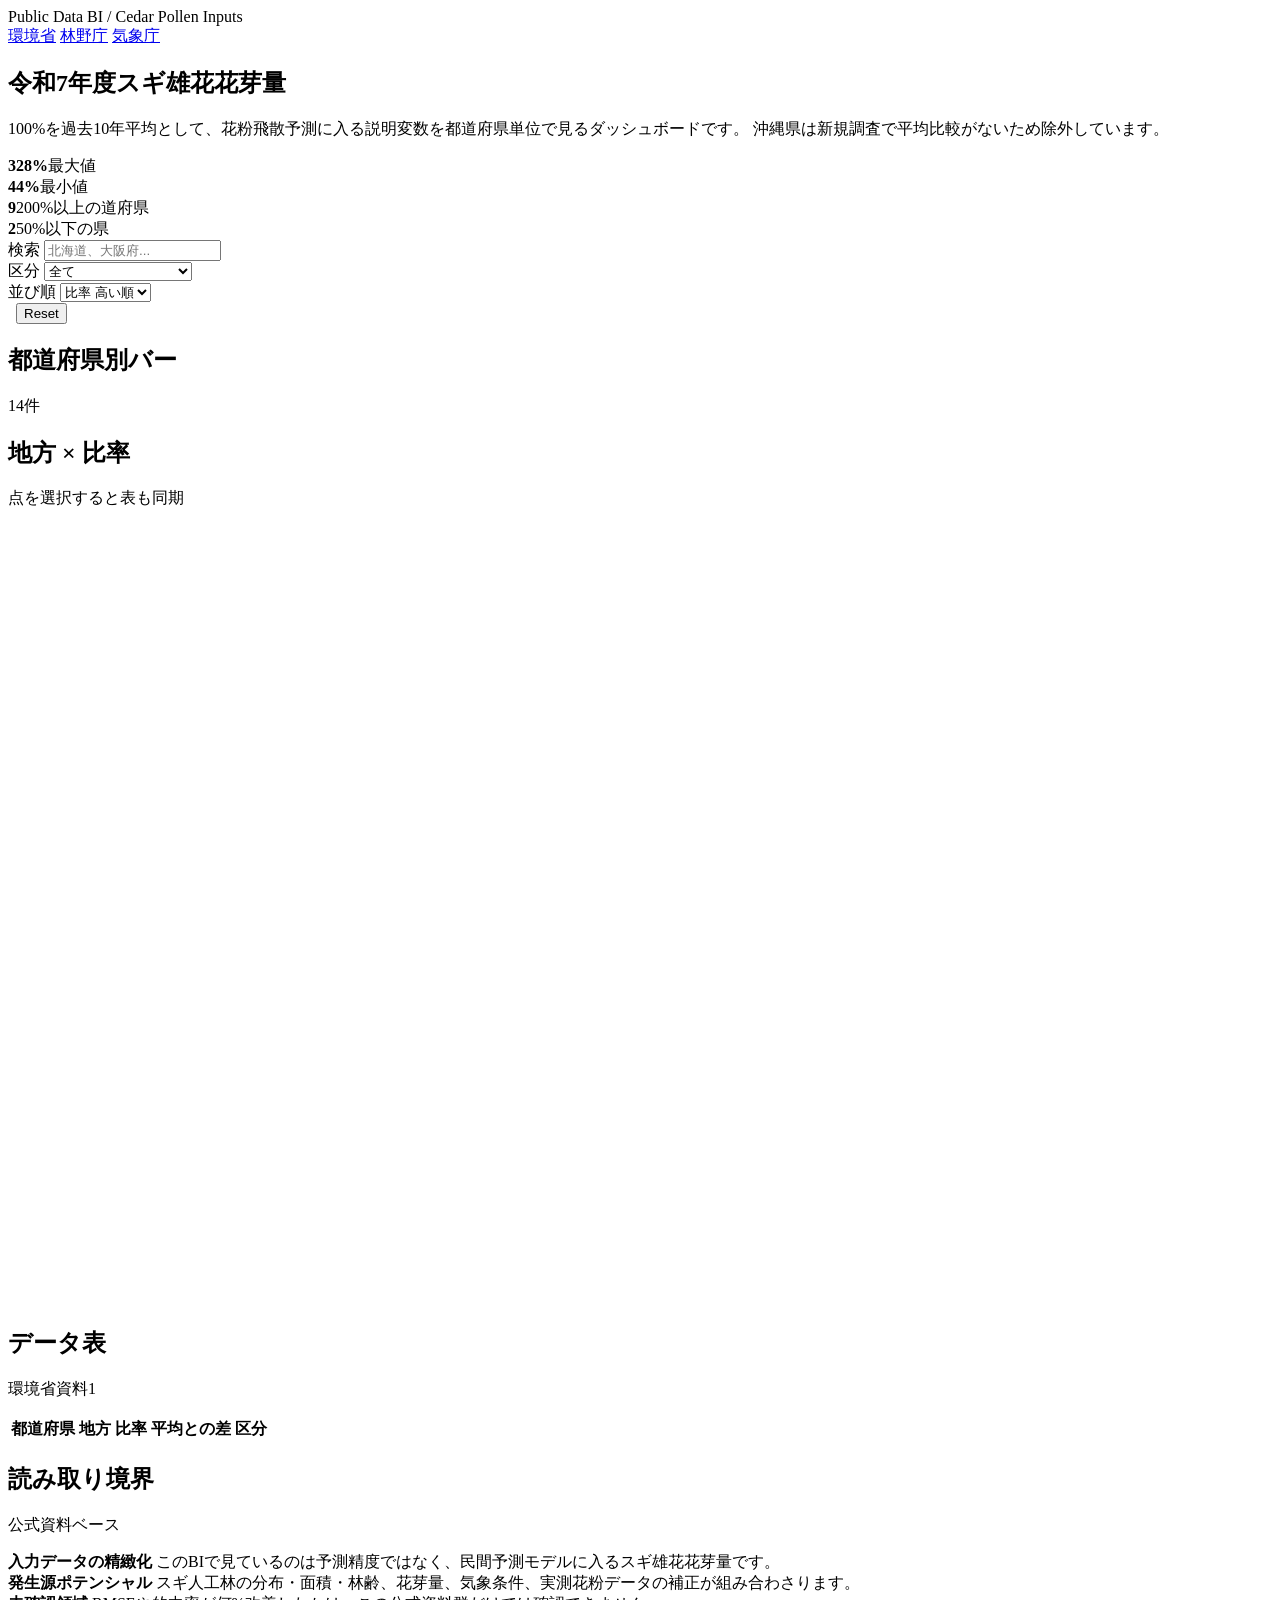
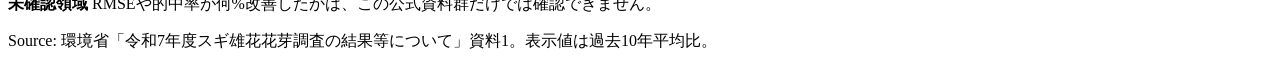
==== index.html @ e86ca0a4 "Deploy cedar pollen BI dashboard" ====
<!DOCTYPE html><html lang="ja"> <head><meta charset="utf-8"><meta name="viewport" content="width=device-width, initial-scale=1"><meta name="description" content="環境省の令和7年度スギ雄花花芽調査を使った、過去10年平均比のインタラクティブBI。"><title>スギ雄花花芽量 BI</title><link rel="stylesheet" href="/cedar-pollen-bi/_astro/bi.BnMPXbu-.css"><script type="module" src="/cedar-pollen-bi/_astro/page.B1D-nYk3.js"></script></head> <body> <main class="shell"> <nav class="topbar" aria-label="外部資料"> <div class="brand"> <span class="brand-mark" aria-hidden="true"></span> <span>Public Data BI / Cedar Pollen Inputs</span> </div> <div class="source-links"> <a href="https://www.env.go.jp/press/press_02181.html">環境省</a> <a href="https://www.rinya.maff.go.jp/j/sin_riyou/kafun/qanda.html">林野庁</a> <a href="https://www.jma.go.jp/jma/kishou/know/kurashi/kafun.html">気象庁</a> </div> </nav> <section class="hero"> <div> <h1>令和7年度スギ雄花花芽量</h1> <p class="lead">
100%を過去10年平均として、花粉飛散予測に入る説明変数を都道府県単位で見るダッシュボードです。
            沖縄県は新規調査で平均比較がないため除外しています。
</p> </div> <div class="metric-grid" aria-label="主要指標"> <div class="metric"><strong id="metricMax">328%</strong><span>最大値</span></div> <div class="metric"><strong id="metricMin">44%</strong><span>最小値</span></div> <div class="metric"><strong id="metricHigh">9</strong><span>200%以上の道府県</span></div> <div class="metric"><strong id="metricLow">2</strong><span>50%以下の県</span></div> </div> </section> <section class="controls" aria-label="表示条件"> <div class="control"> <label for="search">検索</label> <input id="search" type="search" placeholder="北海道、大阪府..."> </div> <div class="control"> <label for="band">区分</label> <select id="band"> <option value="all">全て</option> <option value="high">200%以上</option> <option value="mid">50%超から200%未満</option> <option value="low">50%以下</option> </select> </div> <div class="control"> <label for="sort">並び順</label> <select id="sort"> <option value="desc">比率 高い順</option> <option value="asc">比率 低い順</option> <option value="region">地方順</option> </select> </div> <div class="control"> <label>&nbsp;</label> <button id="reset" type="button">Reset</button> </div> </section> <section class="dash"> <div class="panel"> <div class="panel-head"> <h2>都道府県別バー</h2> <p id="countLabel">14件</p> </div> <div id="barChart" class="chart" style="--max: 350"></div> </div> <div class="panel"> <div class="panel-head"> <h2>地方 × 比率</h2> <p>点を選択すると表も同期</p> </div> <div class="map-wrap"> <svg id="scatter" class="scatter" viewBox="0 0 520 320" role="img" aria-label="地方順の散布図"></svg> </div> </div> <div class="panel"> <div class="panel-head"> <h2>データ表</h2> <p>環境省資料1</p> </div> <div class="table-wrap"> <table> <thead> <tr> <th>都道府県</th> <th>地方</th> <th>比率</th> <th>平均との差</th> <th>区分</th> </tr> </thead> <tbody id="rows"></tbody> </table> </div> </div> <div class="panel"> <div class="panel-head"> <h2>読み取り境界</h2> <p>公式資料ベース</p> </div> <div class="insight-list"> <div class="insight"> <b>入力データの精緻化</b> <span>このBIで見ているのは予測精度ではなく、民間予測モデルに入るスギ雄花花芽量です。</span> </div> <div class="insight"> <b>発生源ポテンシャル</b> <span>スギ人工林の分布・面積・林齢、花芽量、気象条件、実測花粉データの補正が組み合わさります。</span> </div> <div class="insight"> <b>未確認領域</b> <span>RMSEや的中率が何%改善したかは、この公式資料群だけでは確認できません。</span> </div> </div> </div> </section> <p class="footer-note">
Source: 環境省「令和7年度スギ雄花花芽調査の結果等について」資料1。表示値は過去10年平均比。
</p> </main> <div id="tooltip" class="tooltip" role="status" aria-live="polite"></div> <script type="module" src="/cedar-pollen-bi/_astro/bi.astro_astro_type_script_index_0_lang.C79bGoRf.js"></script> </body> </html>
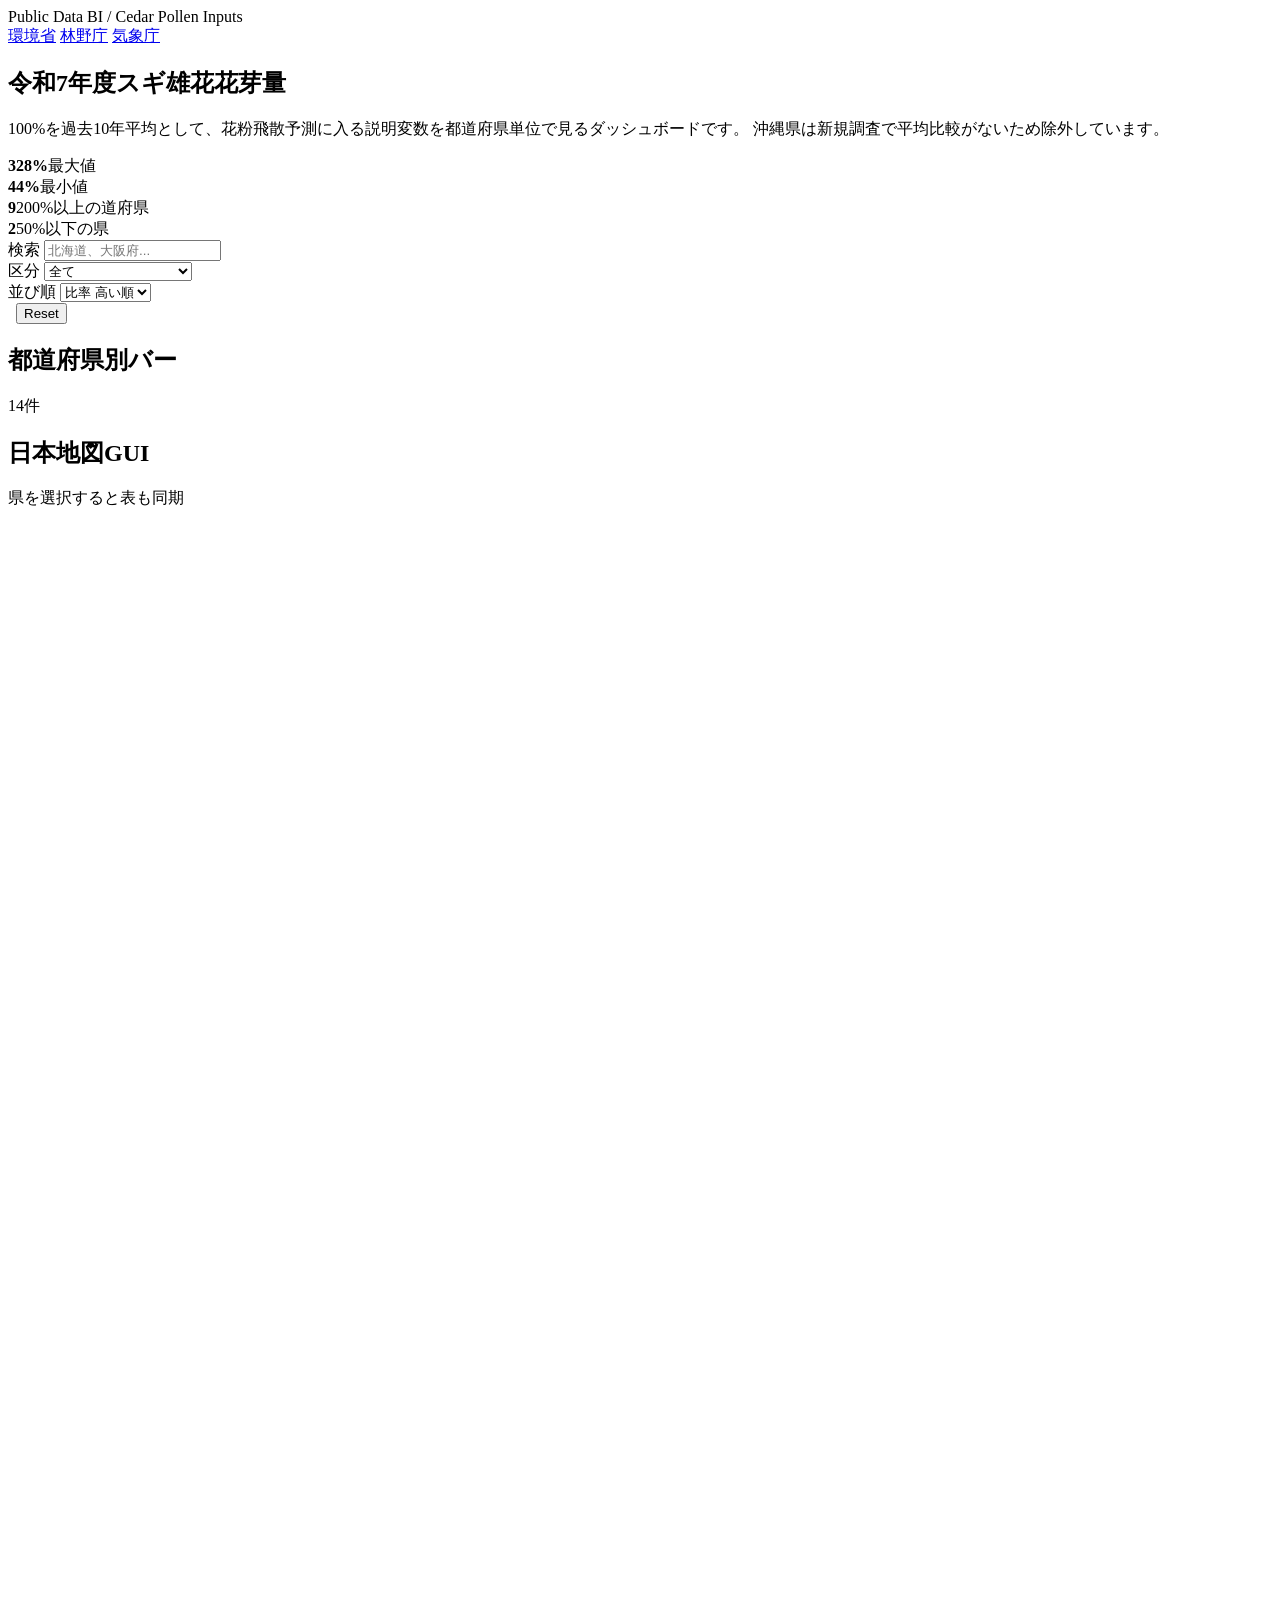
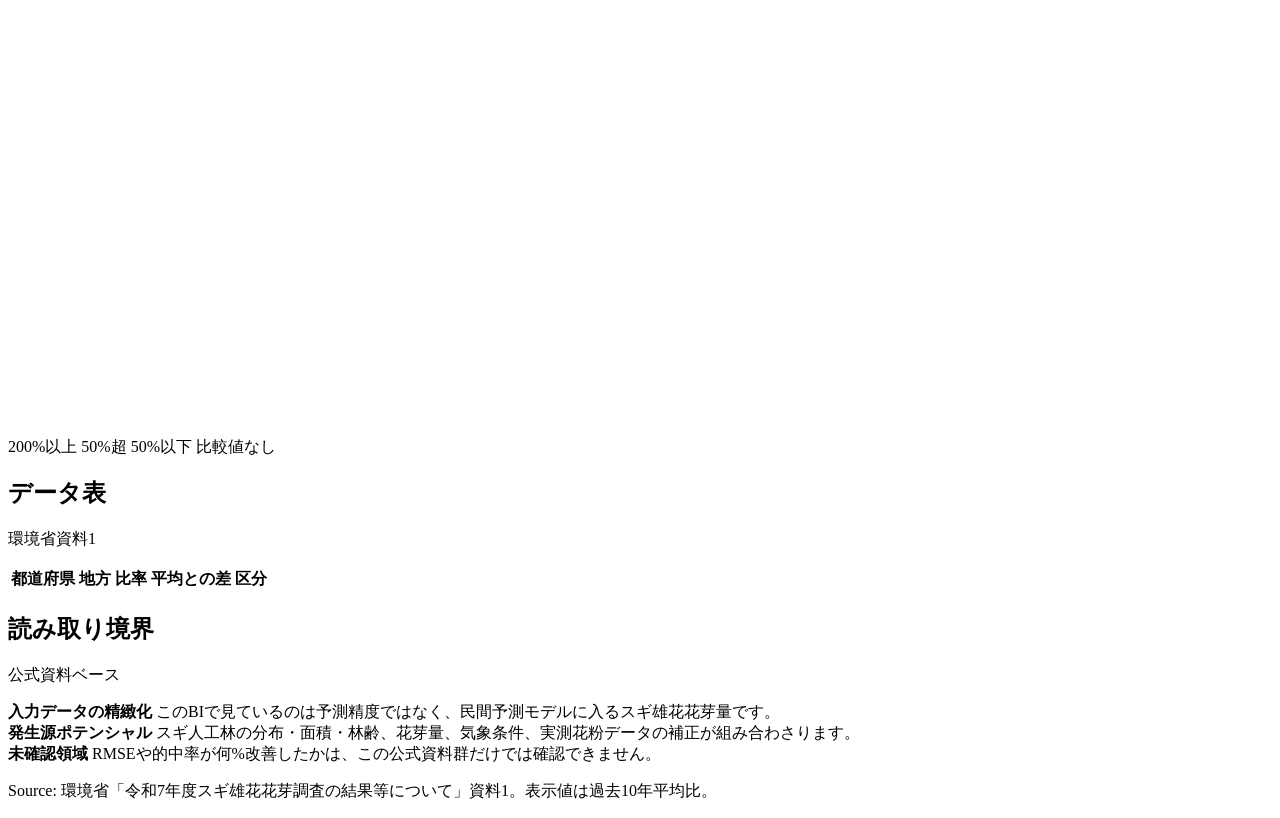
==== commit 69c1fc35: "Add interactive Japan map GUI" ====
--- a/index.html
+++ b/index.html
@@ -1,6 +1,6 @@
-<!DOCTYPE html><html lang="ja"> <head><meta charset="utf-8"><meta name="viewport" content="width=device-width, initial-scale=1"><meta name="description" content="環境省の令和7年度スギ雄花花芽調査を使った、過去10年平均比のインタラクティブBI。"><title>スギ雄花花芽量 BI</title><link rel="stylesheet" href="/cedar-pollen-bi/_astro/bi.BnMPXbu-.css"><script type="module" src="/cedar-pollen-bi/_astro/page.B1D-nYk3.js"></script></head> <body> <main class="shell"> <nav class="topbar" aria-label="外部資料"> <div class="brand"> <span class="brand-mark" aria-hidden="true"></span> <span>Public Data BI / Cedar Pollen Inputs</span> </div> <div class="source-links"> <a href="https://www.env.go.jp/press/press_02181.html">環境省</a> <a href="https://www.rinya.maff.go.jp/j/sin_riyou/kafun/qanda.html">林野庁</a> <a href="https://www.jma.go.jp/jma/kishou/know/kurashi/kafun.html">気象庁</a> </div> </nav> <section class="hero"> <div> <h1>令和7年度スギ雄花花芽量</h1> <p class="lead">
+<!DOCTYPE html><html lang="ja"> <head><meta charset="utf-8"><meta name="viewport" content="width=device-width, initial-scale=1"><meta name="description" content="環境省の令和7年度スギ雄花花芽調査を使った、過去10年平均比のインタラクティブBI。"><title>スギ雄花花芽量 BI</title><link rel="stylesheet" href="/cedar-pollen-bi/_astro/bi.BOpLb-ZR.css"><script type="module" src="/cedar-pollen-bi/_astro/page.B1D-nYk3.js"></script></head> <body> <main class="shell"> <nav class="topbar" aria-label="外部資料"> <div class="brand"> <span class="brand-mark" aria-hidden="true"></span> <span>Public Data BI / Cedar Pollen Inputs</span> </div> <div class="source-links"> <a href="https://www.env.go.jp/press/press_02181.html">環境省</a> <a href="https://www.rinya.maff.go.jp/j/sin_riyou/kafun/qanda.html">林野庁</a> <a href="https://www.jma.go.jp/jma/kishou/know/kurashi/kafun.html">気象庁</a> </div> </nav> <section class="hero"> <div> <h1>令和7年度スギ雄花花芽量</h1> <p class="lead">
 100%を過去10年平均として、花粉飛散予測に入る説明変数を都道府県単位で見るダッシュボードです。
             沖縄県は新規調査で平均比較がないため除外しています。
-</p> </div> <div class="metric-grid" aria-label="主要指標"> <div class="metric"><strong id="metricMax">328%</strong><span>最大値</span></div> <div class="metric"><strong id="metricMin">44%</strong><span>最小値</span></div> <div class="metric"><strong id="metricHigh">9</strong><span>200%以上の道府県</span></div> <div class="metric"><strong id="metricLow">2</strong><span>50%以下の県</span></div> </div> </section> <section class="controls" aria-label="表示条件"> <div class="control"> <label for="search">検索</label> <input id="search" type="search" placeholder="北海道、大阪府..."> </div> <div class="control"> <label for="band">区分</label> <select id="band"> <option value="all">全て</option> <option value="high">200%以上</option> <option value="mid">50%超から200%未満</option> <option value="low">50%以下</option> </select> </div> <div class="control"> <label for="sort">並び順</label> <select id="sort"> <option value="desc">比率 高い順</option> <option value="asc">比率 低い順</option> <option value="region">地方順</option> </select> </div> <div class="control"> <label>&nbsp;</label> <button id="reset" type="button">Reset</button> </div> </section> <section class="dash"> <div class="panel"> <div class="panel-head"> <h2>都道府県別バー</h2> <p id="countLabel">14件</p> </div> <div id="barChart" class="chart" style="--max: 350"></div> </div> <div class="panel"> <div class="panel-head"> <h2>地方 × 比率</h2> <p>点を選択すると表も同期</p> </div> <div class="map-wrap"> <svg id="scatter" class="scatter" viewBox="0 0 520 320" role="img" aria-label="地方順の散布図"></svg> </div> </div> <div class="panel"> <div class="panel-head"> <h2>データ表</h2> <p>環境省資料1</p> </div> <div class="table-wrap"> <table> <thead> <tr> <th>都道府県</th> <th>地方</th> <th>比率</th> <th>平均との差</th> <th>区分</th> </tr> </thead> <tbody id="rows"></tbody> </table> </div> </div> <div class="panel"> <div class="panel-head"> <h2>読み取り境界</h2> <p>公式資料ベース</p> </div> <div class="insight-list"> <div class="insight"> <b>入力データの精緻化</b> <span>このBIで見ているのは予測精度ではなく、民間予測モデルに入るスギ雄花花芽量です。</span> </div> <div class="insight"> <b>発生源ポテンシャル</b> <span>スギ人工林の分布・面積・林齢、花芽量、気象条件、実測花粉データの補正が組み合わさります。</span> </div> <div class="insight"> <b>未確認領域</b> <span>RMSEや的中率が何%改善したかは、この公式資料群だけでは確認できません。</span> </div> </div> </div> </section> <p class="footer-note">
+</p> </div> <div class="metric-grid" aria-label="主要指標"> <div class="metric"><strong id="metricMax">328%</strong><span>最大値</span></div> <div class="metric"><strong id="metricMin">44%</strong><span>最小値</span></div> <div class="metric"><strong id="metricHigh">9</strong><span>200%以上の道府県</span></div> <div class="metric"><strong id="metricLow">2</strong><span>50%以下の県</span></div> </div> </section> <section class="controls" aria-label="表示条件"> <div class="control"> <label for="search">検索</label> <input id="search" type="search" placeholder="北海道、大阪府..."> </div> <div class="control"> <label for="band">区分</label> <select id="band"> <option value="all">全て</option> <option value="high">200%以上</option> <option value="mid">50%超から200%未満</option> <option value="low">50%以下</option> </select> </div> <div class="control"> <label for="sort">並び順</label> <select id="sort"> <option value="desc">比率 高い順</option> <option value="asc">比率 低い順</option> <option value="region">地方順</option> </select> </div> <div class="control"> <label>&nbsp;</label> <button id="reset" type="button">Reset</button> </div> </section> <section class="dash"> <div class="panel"> <div class="panel-head"> <h2>都道府県別バー</h2> <p id="countLabel">14件</p> </div> <div id="barChart" class="chart" style="--max: 350"></div> </div> <div class="panel"> <div class="panel-head"> <h2>日本地図GUI</h2> <p>県を選択すると表も同期</p> </div> <div class="map-wrap"> <svg id="japanMap" class="japan-map" viewBox="0 0 520 620" role="img" aria-label="日本地図タイルGUI"></svg> </div> <div class="map-legend" aria-label="地図凡例"> <span class="legend-item"><span class="legend-swatch high"></span>200%以上</span> <span class="legend-item"><span class="legend-swatch mid"></span>50%超</span> <span class="legend-item"><span class="legend-swatch low"></span>50%以下</span> <span class="legend-item"><span class="legend-swatch"></span>比較値なし</span> </div> </div> <div class="panel"> <div class="panel-head"> <h2>データ表</h2> <p>環境省資料1</p> </div> <div class="table-wrap"> <table> <thead> <tr> <th>都道府県</th> <th>地方</th> <th>比率</th> <th>平均との差</th> <th>区分</th> </tr> </thead> <tbody id="rows"></tbody> </table> </div> </div> <div class="panel"> <div class="panel-head"> <h2>読み取り境界</h2> <p>公式資料ベース</p> </div> <div class="insight-list"> <div class="insight"> <b>入力データの精緻化</b> <span>このBIで見ているのは予測精度ではなく、民間予測モデルに入るスギ雄花花芽量です。</span> </div> <div class="insight"> <b>発生源ポテンシャル</b> <span>スギ人工林の分布・面積・林齢、花芽量、気象条件、実測花粉データの補正が組み合わさります。</span> </div> <div class="insight"> <b>未確認領域</b> <span>RMSEや的中率が何%改善したかは、この公式資料群だけでは確認できません。</span> </div> </div> </div> </section> <p class="footer-note">
 Source: 環境省「令和7年度スギ雄花花芽調査の結果等について」資料1。表示値は過去10年平均比。
-</p> </main> <div id="tooltip" class="tooltip" role="status" aria-live="polite"></div> <script type="module" src="/cedar-pollen-bi/_astro/bi.astro_astro_type_script_index_0_lang.C79bGoRf.js"></script> </body> </html>+</p> </main> <div id="tooltip" class="tooltip" role="status" aria-live="polite"></div> <script type="module" src="/cedar-pollen-bi/_astro/bi.astro_astro_type_script_index_0_lang.BBc-nVcZ.js"></script> </body> </html>
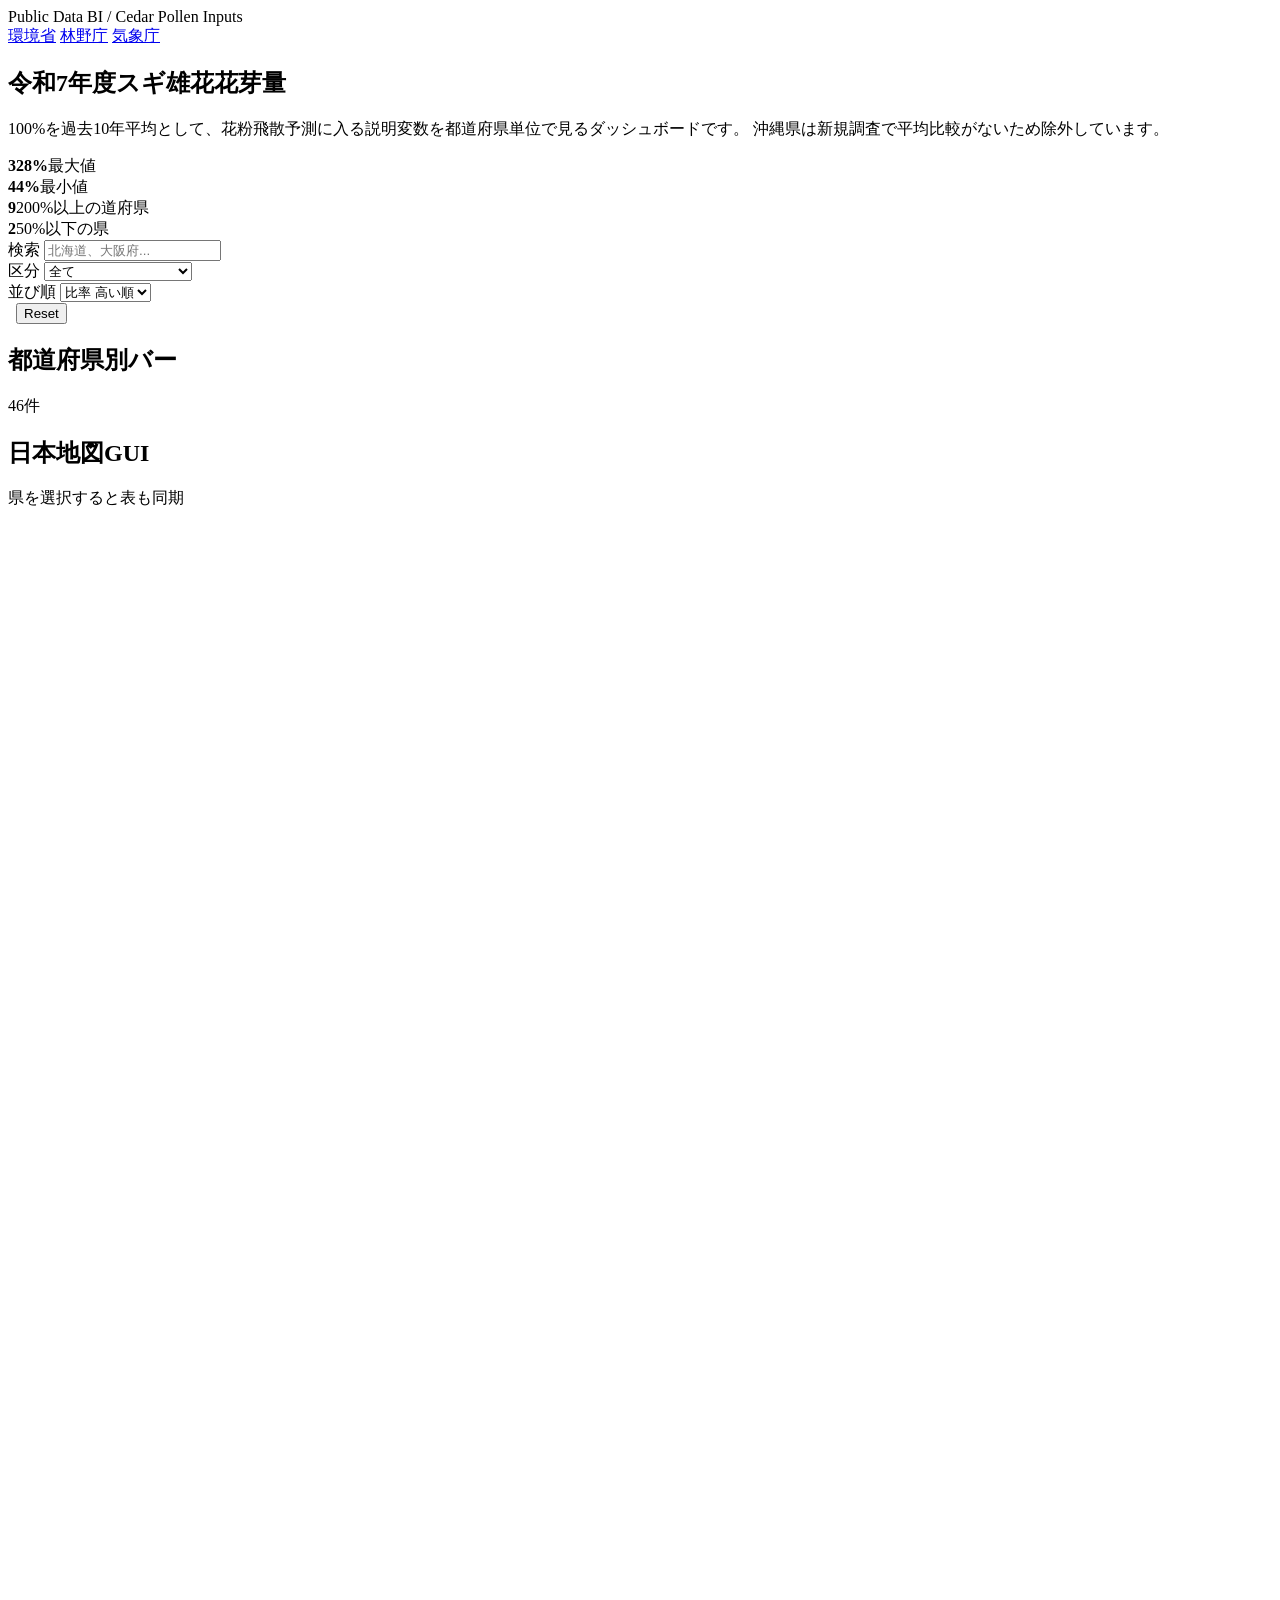
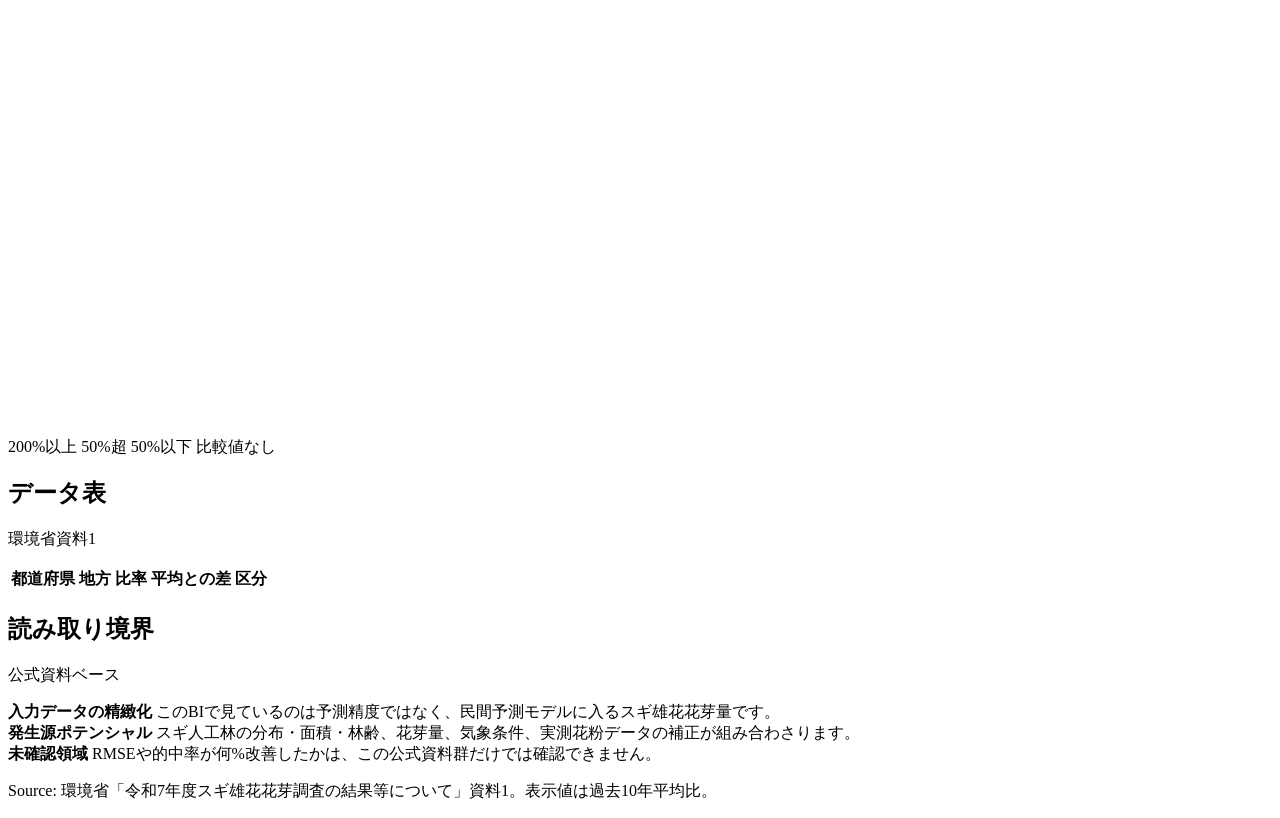
==== commit dbcfbb0f: "fix: load BI data from the canonical public dataset" ====
--- a/index.html
+++ b/index.html
@@ -1,6 +1,6 @@
 <!DOCTYPE html><html lang="ja"> <head><meta charset="utf-8"><meta name="viewport" content="width=device-width, initial-scale=1"><meta name="description" content="環境省の令和7年度スギ雄花花芽調査を使った、過去10年平均比のインタラクティブBI。"><title>スギ雄花花芽量 BI</title><link rel="stylesheet" href="/cedar-pollen-bi/_astro/bi.BOpLb-ZR.css"><script type="module" src="/cedar-pollen-bi/_astro/page.B1D-nYk3.js"></script></head> <body> <main class="shell"> <nav class="topbar" aria-label="外部資料"> <div class="brand"> <span class="brand-mark" aria-hidden="true"></span> <span>Public Data BI / Cedar Pollen Inputs</span> </div> <div class="source-links"> <a href="https://www.env.go.jp/press/press_02181.html">環境省</a> <a href="https://www.rinya.maff.go.jp/j/sin_riyou/kafun/qanda.html">林野庁</a> <a href="https://www.jma.go.jp/jma/kishou/know/kurashi/kafun.html">気象庁</a> </div> </nav> <section class="hero"> <div> <h1>令和7年度スギ雄花花芽量</h1> <p class="lead">
 100%を過去10年平均として、花粉飛散予測に入る説明変数を都道府県単位で見るダッシュボードです。
             沖縄県は新規調査で平均比較がないため除外しています。
-</p> </div> <div class="metric-grid" aria-label="主要指標"> <div class="metric"><strong id="metricMax">328%</strong><span>最大値</span></div> <div class="metric"><strong id="metricMin">44%</strong><span>最小値</span></div> <div class="metric"><strong id="metricHigh">9</strong><span>200%以上の道府県</span></div> <div class="metric"><strong id="metricLow">2</strong><span>50%以下の県</span></div> </div> </section> <section class="controls" aria-label="表示条件"> <div class="control"> <label for="search">検索</label> <input id="search" type="search" placeholder="北海道、大阪府..."> </div> <div class="control"> <label for="band">区分</label> <select id="band"> <option value="all">全て</option> <option value="high">200%以上</option> <option value="mid">50%超から200%未満</option> <option value="low">50%以下</option> </select> </div> <div class="control"> <label for="sort">並び順</label> <select id="sort"> <option value="desc">比率 高い順</option> <option value="asc">比率 低い順</option> <option value="region">地方順</option> </select> </div> <div class="control"> <label>&nbsp;</label> <button id="reset" type="button">Reset</button> </div> </section> <section class="dash"> <div class="panel"> <div class="panel-head"> <h2>都道府県別バー</h2> <p id="countLabel">14件</p> </div> <div id="barChart" class="chart" style="--max: 350"></div> </div> <div class="panel"> <div class="panel-head"> <h2>日本地図GUI</h2> <p>県を選択すると表も同期</p> </div> <div class="map-wrap"> <svg id="japanMap" class="japan-map" viewBox="0 0 520 620" role="img" aria-label="日本地図タイルGUI"></svg> </div> <div class="map-legend" aria-label="地図凡例"> <span class="legend-item"><span class="legend-swatch high"></span>200%以上</span> <span class="legend-item"><span class="legend-swatch mid"></span>50%超</span> <span class="legend-item"><span class="legend-swatch low"></span>50%以下</span> <span class="legend-item"><span class="legend-swatch"></span>比較値なし</span> </div> </div> <div class="panel"> <div class="panel-head"> <h2>データ表</h2> <p>環境省資料1</p> </div> <div class="table-wrap"> <table> <thead> <tr> <th>都道府県</th> <th>地方</th> <th>比率</th> <th>平均との差</th> <th>区分</th> </tr> </thead> <tbody id="rows"></tbody> </table> </div> </div> <div class="panel"> <div class="panel-head"> <h2>読み取り境界</h2> <p>公式資料ベース</p> </div> <div class="insight-list"> <div class="insight"> <b>入力データの精緻化</b> <span>このBIで見ているのは予測精度ではなく、民間予測モデルに入るスギ雄花花芽量です。</span> </div> <div class="insight"> <b>発生源ポテンシャル</b> <span>スギ人工林の分布・面積・林齢、花芽量、気象条件、実測花粉データの補正が組み合わさります。</span> </div> <div class="insight"> <b>未確認領域</b> <span>RMSEや的中率が何%改善したかは、この公式資料群だけでは確認できません。</span> </div> </div> </div> </section> <p class="footer-note">
+</p> </div> <div class="metric-grid" aria-label="主要指標"> <div class="metric"><strong id="metricMax">328%</strong><span>最大値</span></div> <div class="metric"><strong id="metricMin">44%</strong><span>最小値</span></div> <div class="metric"><strong id="metricHigh">9</strong><span>200%以上の道府県</span></div> <div class="metric"><strong id="metricLow">2</strong><span>50%以下の県</span></div> </div> </section> <section class="controls" aria-label="表示条件"> <div class="control"> <label for="search">検索</label> <input id="search" type="search" placeholder="北海道、大阪府..."> </div> <div class="control"> <label for="band">区分</label> <select id="band"> <option value="all">全て</option> <option value="high">200%以上</option> <option value="mid">50%超から200%未満</option> <option value="low">50%以下</option> </select> </div> <div class="control"> <label for="sort">並び順</label> <select id="sort"> <option value="desc">比率 高い順</option> <option value="asc">比率 低い順</option> <option value="region">地方順</option> </select> </div> <div class="control"> <label>&nbsp;</label> <button id="reset" type="button">Reset</button> </div> </section> <section class="dash"> <div class="panel"> <div class="panel-head"> <h2>都道府県別バー</h2> <p id="countLabel">46件</p> </div> <div id="barChart" class="chart" style="--max: 350"></div> </div> <div class="panel"> <div class="panel-head"> <h2>日本地図GUI</h2> <p>県を選択すると表も同期</p> </div> <div class="map-wrap"> <svg id="japanMap" class="japan-map" viewBox="0 0 520 620" role="img" aria-label="日本地図タイルGUI"></svg> </div> <div class="map-legend" aria-label="地図凡例"> <span class="legend-item"><span class="legend-swatch high"></span>200%以上</span> <span class="legend-item"><span class="legend-swatch mid"></span>50%超</span> <span class="legend-item"><span class="legend-swatch low"></span>50%以下</span> <span class="legend-item"><span class="legend-swatch"></span>比較値なし</span> </div> </div> <div class="panel"> <div class="panel-head"> <h2>データ表</h2> <p>環境省資料1</p> </div> <div class="table-wrap"> <table> <thead> <tr> <th>都道府県</th> <th>地方</th> <th>比率</th> <th>平均との差</th> <th>区分</th> </tr> </thead> <tbody id="rows"></tbody> </table> </div> </div> <div class="panel"> <div class="panel-head"> <h2>読み取り境界</h2> <p>公式資料ベース</p> </div> <div class="insight-list"> <div class="insight"> <b>入力データの精緻化</b> <span>このBIで見ているのは予測精度ではなく、民間予測モデルに入るスギ雄花花芽量です。</span> </div> <div class="insight"> <b>発生源ポテンシャル</b> <span>スギ人工林の分布・面積・林齢、花芽量、気象条件、実測花粉データの補正が組み合わさります。</span> </div> <div class="insight"> <b>未確認領域</b> <span>RMSEや的中率が何%改善したかは、この公式資料群だけでは確認できません。</span> </div> </div> </div> </section> <p class="footer-note">
 Source: 環境省「令和7年度スギ雄花花芽調査の結果等について」資料1。表示値は過去10年平均比。
-</p> </main> <div id="tooltip" class="tooltip" role="status" aria-live="polite"></div> <script type="module" src="/cedar-pollen-bi/_astro/bi.astro_astro_type_script_index_0_lang.BBc-nVcZ.js"></script> </body> </html>+</p> </main> <div id="tooltip" class="tooltip" role="status" aria-live="polite"></div> <script type="module" src="/cedar-pollen-bi/pollen-bi.js"></script> </body> </html>
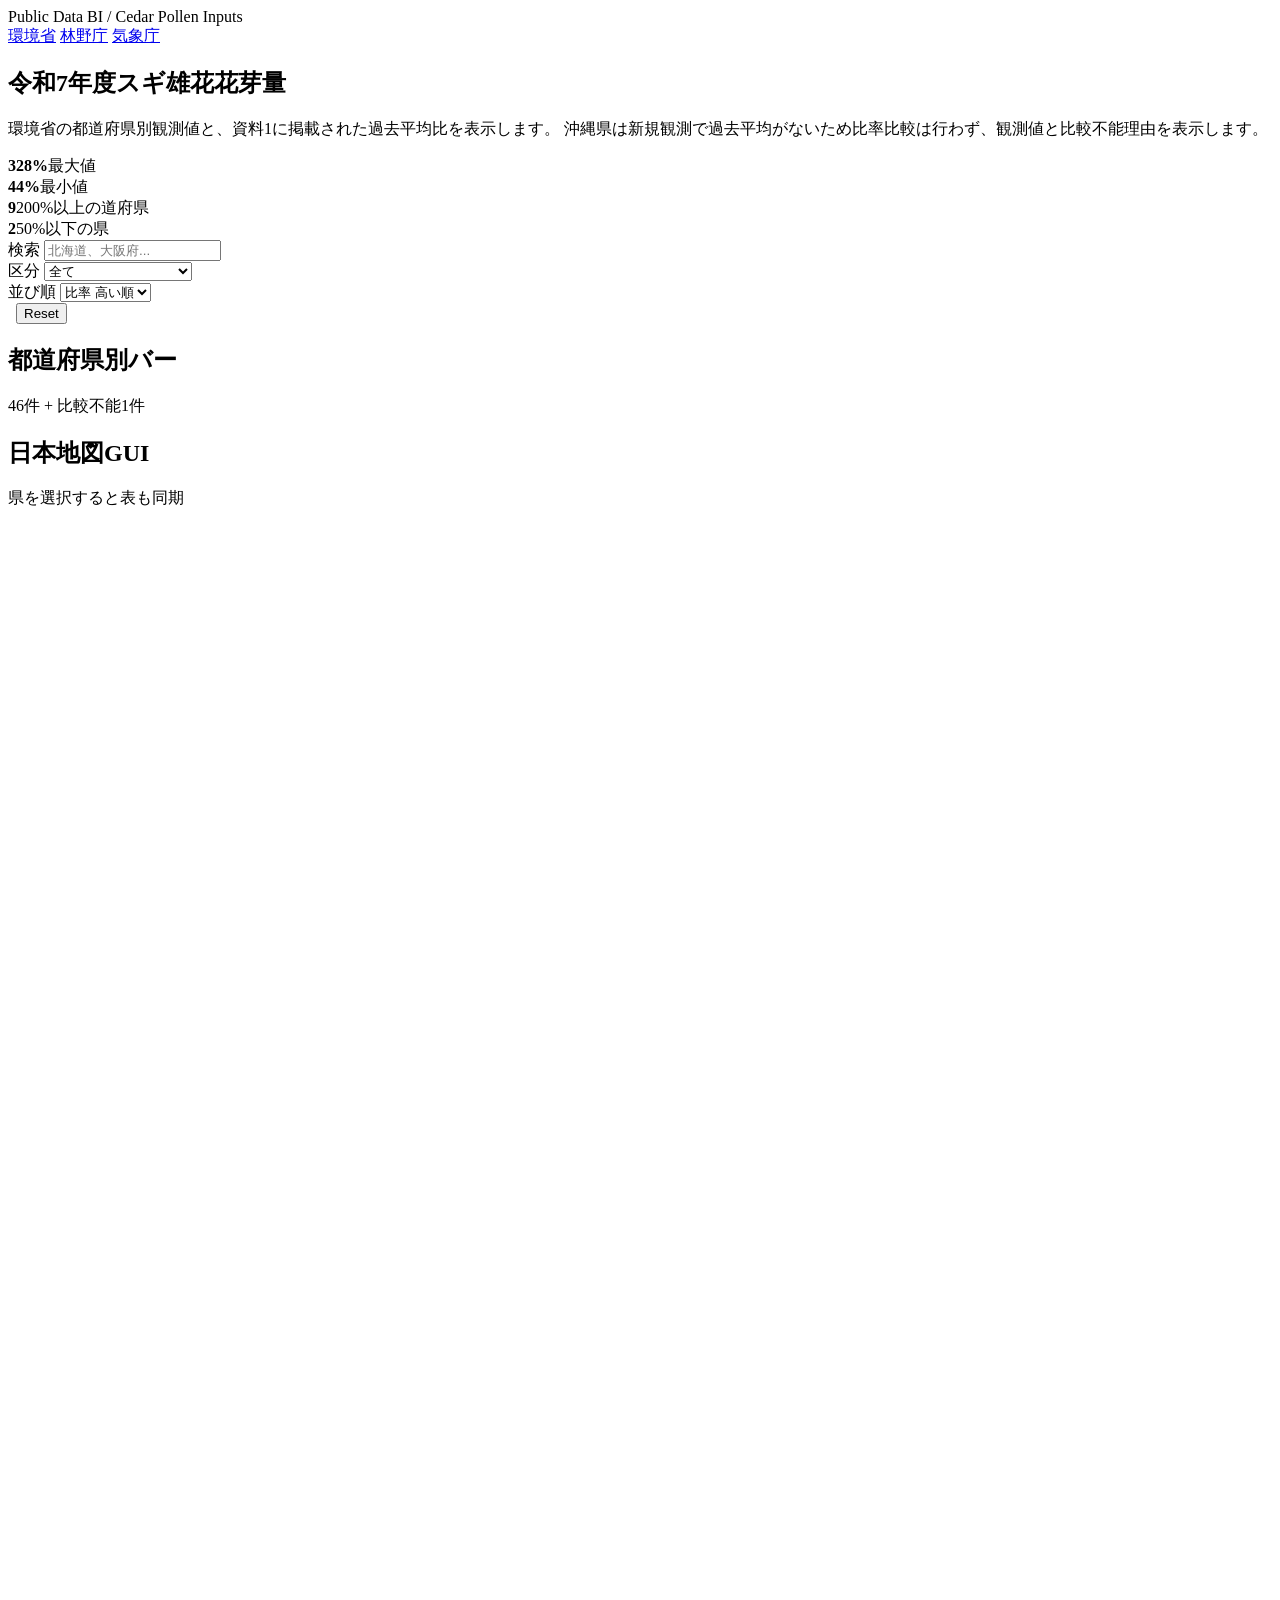
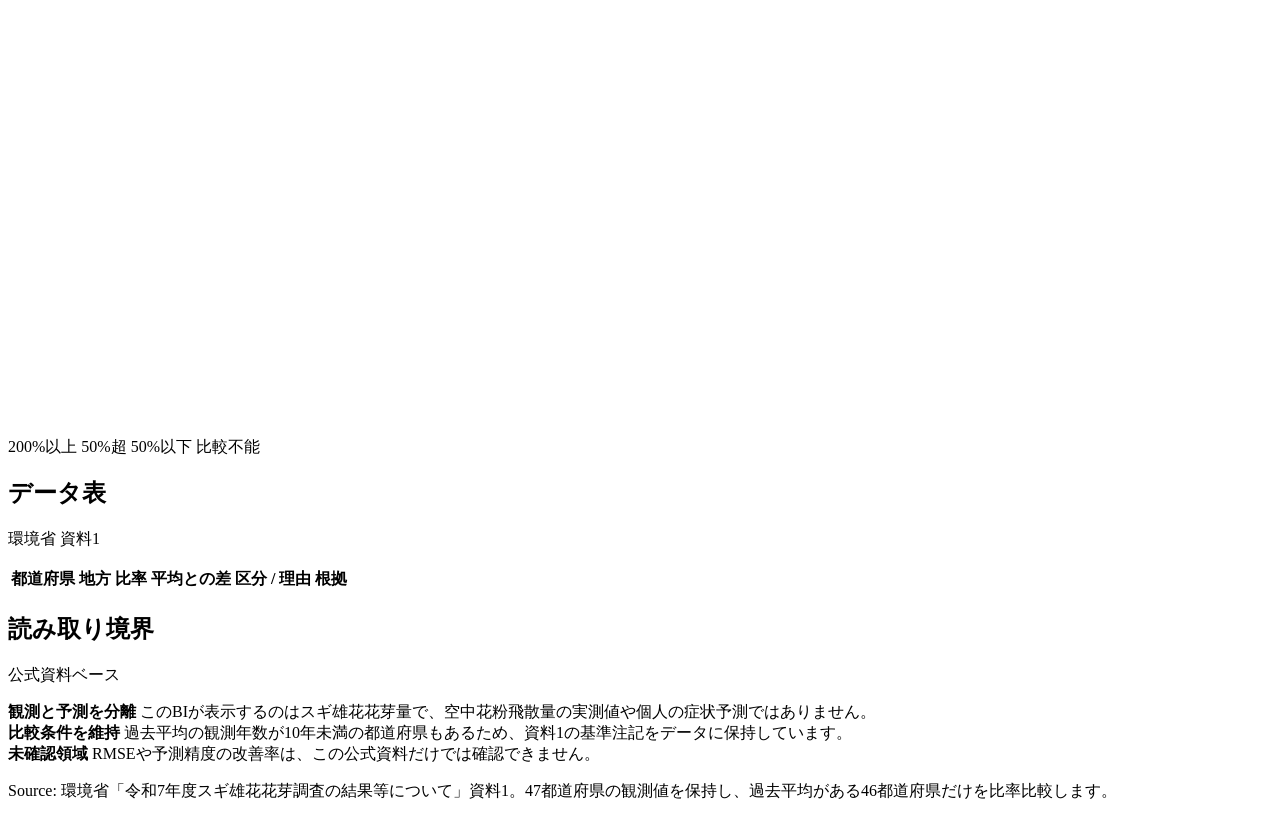
==== commit 5ad5b9aa: "fix: explain non-comparable prefecture in public BI" ====
--- a/index.html
+++ b/index.html
@@ -1,6 +1,6 @@
-<!DOCTYPE html><html lang="ja"> <head><meta charset="utf-8"><meta name="viewport" content="width=device-width, initial-scale=1"><meta name="description" content="環境省の令和7年度スギ雄花花芽調査を使った、過去10年平均比のインタラクティブBI。"><title>スギ雄花花芽量 BI</title><link rel="stylesheet" href="/cedar-pollen-bi/_astro/bi.BOpLb-ZR.css"><script type="module" src="/cedar-pollen-bi/_astro/page.B1D-nYk3.js"></script></head> <body> <main class="shell"> <nav class="topbar" aria-label="外部資料"> <div class="brand"> <span class="brand-mark" aria-hidden="true"></span> <span>Public Data BI / Cedar Pollen Inputs</span> </div> <div class="source-links"> <a href="https://www.env.go.jp/press/press_02181.html">環境省</a> <a href="https://www.rinya.maff.go.jp/j/sin_riyou/kafun/qanda.html">林野庁</a> <a href="https://www.jma.go.jp/jma/kishou/know/kurashi/kafun.html">気象庁</a> </div> </nav> <section class="hero"> <div> <h1>令和7年度スギ雄花花芽量</h1> <p class="lead">
-100%を過去10年平均として、花粉飛散予測に入る説明変数を都道府県単位で見るダッシュボードです。
-            沖縄県は新規調査で平均比較がないため除外しています。
-</p> </div> <div class="metric-grid" aria-label="主要指標"> <div class="metric"><strong id="metricMax">328%</strong><span>最大値</span></div> <div class="metric"><strong id="metricMin">44%</strong><span>最小値</span></div> <div class="metric"><strong id="metricHigh">9</strong><span>200%以上の道府県</span></div> <div class="metric"><strong id="metricLow">2</strong><span>50%以下の県</span></div> </div> </section> <section class="controls" aria-label="表示条件"> <div class="control"> <label for="search">検索</label> <input id="search" type="search" placeholder="北海道、大阪府..."> </div> <div class="control"> <label for="band">区分</label> <select id="band"> <option value="all">全て</option> <option value="high">200%以上</option> <option value="mid">50%超から200%未満</option> <option value="low">50%以下</option> </select> </div> <div class="control"> <label for="sort">並び順</label> <select id="sort"> <option value="desc">比率 高い順</option> <option value="asc">比率 低い順</option> <option value="region">地方順</option> </select> </div> <div class="control"> <label>&nbsp;</label> <button id="reset" type="button">Reset</button> </div> </section> <section class="dash"> <div class="panel"> <div class="panel-head"> <h2>都道府県別バー</h2> <p id="countLabel">46件</p> </div> <div id="barChart" class="chart" style="--max: 350"></div> </div> <div class="panel"> <div class="panel-head"> <h2>日本地図GUI</h2> <p>県を選択すると表も同期</p> </div> <div class="map-wrap"> <svg id="japanMap" class="japan-map" viewBox="0 0 520 620" role="img" aria-label="日本地図タイルGUI"></svg> </div> <div class="map-legend" aria-label="地図凡例"> <span class="legend-item"><span class="legend-swatch high"></span>200%以上</span> <span class="legend-item"><span class="legend-swatch mid"></span>50%超</span> <span class="legend-item"><span class="legend-swatch low"></span>50%以下</span> <span class="legend-item"><span class="legend-swatch"></span>比較値なし</span> </div> </div> <div class="panel"> <div class="panel-head"> <h2>データ表</h2> <p>環境省資料1</p> </div> <div class="table-wrap"> <table> <thead> <tr> <th>都道府県</th> <th>地方</th> <th>比率</th> <th>平均との差</th> <th>区分</th> </tr> </thead> <tbody id="rows"></tbody> </table> </div> </div> <div class="panel"> <div class="panel-head"> <h2>読み取り境界</h2> <p>公式資料ベース</p> </div> <div class="insight-list"> <div class="insight"> <b>入力データの精緻化</b> <span>このBIで見ているのは予測精度ではなく、民間予測モデルに入るスギ雄花花芽量です。</span> </div> <div class="insight"> <b>発生源ポテンシャル</b> <span>スギ人工林の分布・面積・林齢、花芽量、気象条件、実測花粉データの補正が組み合わさります。</span> </div> <div class="insight"> <b>未確認領域</b> <span>RMSEや的中率が何%改善したかは、この公式資料群だけでは確認できません。</span> </div> </div> </div> </section> <p class="footer-note">
-Source: 環境省「令和7年度スギ雄花花芽調査の結果等について」資料1。表示値は過去10年平均比。
+<!DOCTYPE html><html lang="ja"> <head><meta charset="utf-8"><meta name="viewport" content="width=device-width, initial-scale=1"><meta name="description" content="環境省の令和7年度スギ雄花花芽調査を使った、過去平均比のインタラクティブBI。"><title>スギ雄花花芽量 BI</title><link rel="stylesheet" href="/cedar-pollen-bi/_astro/bi.BOpLb-ZR.css"><script type="module" src="/cedar-pollen-bi/_astro/page.B1D-nYk3.js"></script></head> <body> <main class="shell"> <nav class="topbar" aria-label="外部資料"> <div class="brand"> <span class="brand-mark" aria-hidden="true"></span> <span>Public Data BI / Cedar Pollen Inputs</span> </div> <div class="source-links"> <a href="https://www.env.go.jp/press/press_02181.html">環境省</a> <a href="https://www.rinya.maff.go.jp/j/sin_riyou/kafun/qanda.html">林野庁</a> <a href="https://www.jma.go.jp/jma/kishou/know/kurashi/kafun.html">気象庁</a> </div> </nav> <section class="hero"> <div> <h1>令和7年度スギ雄花花芽量</h1> <p class="lead">
+環境省の都道府県別観測値と、資料1に掲載された過去平均比を表示します。
+            沖縄県は新規観測で過去平均がないため比率比較は行わず、観測値と比較不能理由を表示します。
+</p> </div> <div class="metric-grid" aria-label="主要指標"> <div class="metric"><strong id="metricMax">328%</strong><span>最大値</span></div> <div class="metric"><strong id="metricMin">44%</strong><span>最小値</span></div> <div class="metric"><strong id="metricHigh">9</strong><span>200%以上の道府県</span></div> <div class="metric"><strong id="metricLow">2</strong><span>50%以下の県</span></div> </div> </section> <section class="controls" aria-label="表示条件"> <div class="control"> <label for="search">検索</label> <input id="search" type="search" placeholder="北海道、大阪府..."> </div> <div class="control"> <label for="band">区分</label> <select id="band"> <option value="all">全て</option> <option value="high">200%以上</option> <option value="mid">50%超から200%未満</option> <option value="low">50%以下</option> </select> </div> <div class="control"> <label for="sort">並び順</label> <select id="sort"> <option value="desc">比率 高い順</option> <option value="asc">比率 低い順</option> <option value="region">地方順</option> </select> </div> <div class="control"> <label>&nbsp;</label> <button id="reset" type="button">Reset</button> </div> </section> <section class="dash"> <div class="panel"> <div class="panel-head"> <h2>都道府県別バー</h2> <p id="countLabel">46件 + 比較不能1件</p> </div> <div id="barChart" class="chart" style="--max: 350"></div> </div> <div class="panel"> <div class="panel-head"> <h2>日本地図GUI</h2> <p>県を選択すると表も同期</p> </div> <div class="map-wrap"> <svg id="japanMap" class="japan-map" viewBox="0 0 520 620" role="img" aria-label="日本地図タイルGUI"></svg> </div> <div class="map-legend" aria-label="地図凡例"> <span class="legend-item"><span class="legend-swatch high"></span>200%以上</span> <span class="legend-item"><span class="legend-swatch mid"></span>50%超</span> <span class="legend-item"><span class="legend-swatch low"></span>50%以下</span> <span class="legend-item"><span class="legend-swatch"></span>比較不能</span> </div> </div> <div class="panel"> <div class="panel-head"> <h2>データ表</h2> <p>環境省 資料1</p> </div> <div class="table-wrap"> <table> <thead> <tr> <th>都道府県</th> <th>地方</th> <th>比率</th> <th>平均との差</th> <th>区分 / 理由</th> <th>根拠</th> </tr> </thead> <tbody id="rows"></tbody> </table> </div> </div> <div class="panel"> <div class="panel-head"> <h2>読み取り境界</h2> <p>公式資料ベース</p> </div> <div class="insight-list"> <div class="insight"> <b>観測と予測を分離</b> <span>このBIが表示するのはスギ雄花花芽量で、空中花粉飛散量の実測値や個人の症状予測ではありません。</span> </div> <div class="insight"> <b>比較条件を維持</b> <span>過去平均の観測年数が10年未満の都道府県もあるため、資料1の基準注記をデータに保持しています。</span> </div> <div class="insight"> <b>未確認領域</b> <span>RMSEや予測精度の改善率は、この公式資料だけでは確認できません。</span> </div> </div> </div> </section> <p class="footer-note">
+Source: 環境省「令和7年度スギ雄花花芽調査の結果等について」資料1。47都道府県の観測値を保持し、過去平均がある46都道府県だけを比率比較します。
 </p> </main> <div id="tooltip" class="tooltip" role="status" aria-live="polite"></div> <script type="module" src="/cedar-pollen-bi/pollen-bi.js"></script> </body> </html>
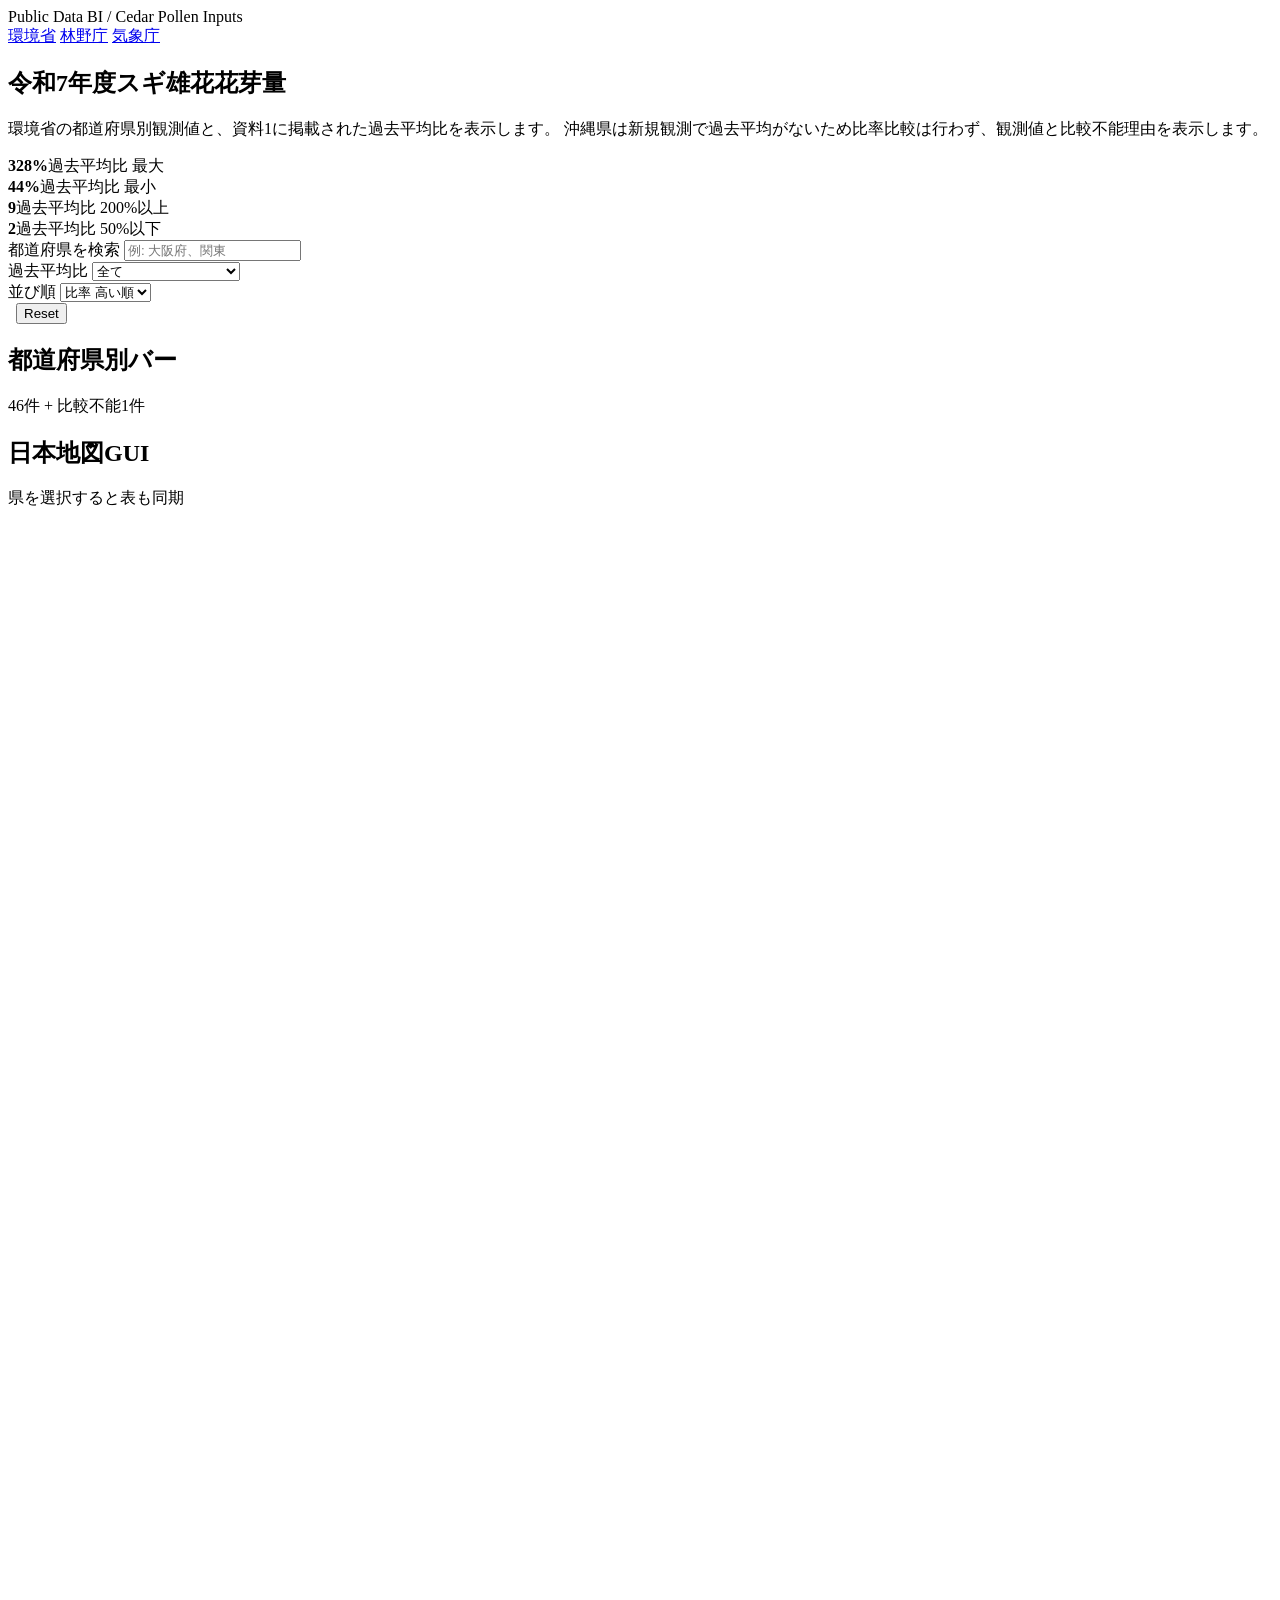
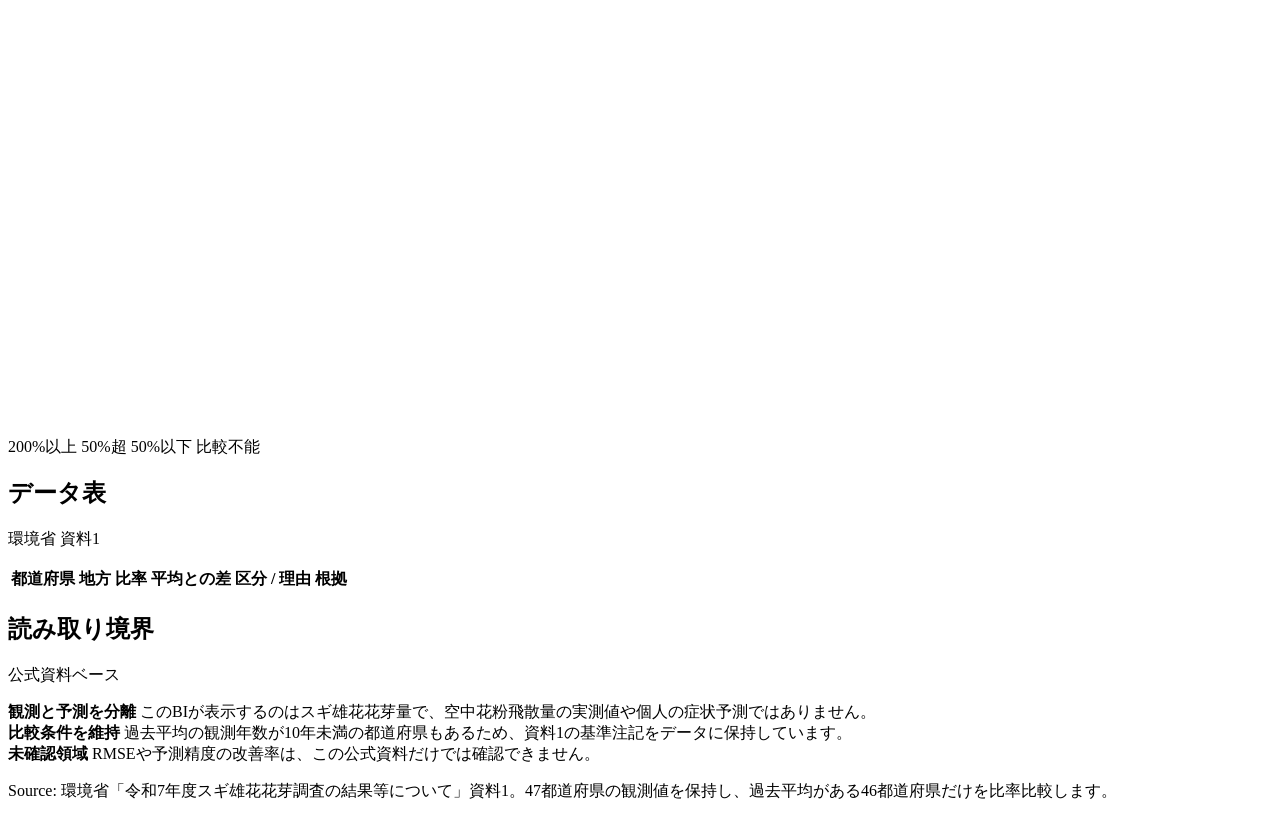
==== commit 47229bcd: "ui: clarify first-viewport ratio metrics" ====
--- a/index.html
+++ b/index.html
@@ -1,6 +1,6 @@
 <!DOCTYPE html><html lang="ja"> <head><meta charset="utf-8"><meta name="viewport" content="width=device-width, initial-scale=1"><meta name="description" content="環境省の令和7年度スギ雄花花芽調査を使った、過去平均比のインタラクティブBI。"><title>スギ雄花花芽量 BI</title><link rel="stylesheet" href="/cedar-pollen-bi/_astro/bi.BOpLb-ZR.css"><script type="module" src="/cedar-pollen-bi/_astro/page.B1D-nYk3.js"></script></head> <body> <main class="shell"> <nav class="topbar" aria-label="外部資料"> <div class="brand"> <span class="brand-mark" aria-hidden="true"></span> <span>Public Data BI / Cedar Pollen Inputs</span> </div> <div class="source-links"> <a href="https://www.env.go.jp/press/press_02181.html">環境省</a> <a href="https://www.rinya.maff.go.jp/j/sin_riyou/kafun/qanda.html">林野庁</a> <a href="https://www.jma.go.jp/jma/kishou/know/kurashi/kafun.html">気象庁</a> </div> </nav> <section class="hero"> <div> <h1>令和7年度スギ雄花花芽量</h1> <p class="lead">
 環境省の都道府県別観測値と、資料1に掲載された過去平均比を表示します。
             沖縄県は新規観測で過去平均がないため比率比較は行わず、観測値と比較不能理由を表示します。
-</p> </div> <div class="metric-grid" aria-label="主要指標"> <div class="metric"><strong id="metricMax">328%</strong><span>最大値</span></div> <div class="metric"><strong id="metricMin">44%</strong><span>最小値</span></div> <div class="metric"><strong id="metricHigh">9</strong><span>200%以上の道府県</span></div> <div class="metric"><strong id="metricLow">2</strong><span>50%以下の県</span></div> </div> </section> <section class="controls" aria-label="表示条件"> <div class="control"> <label for="search">検索</label> <input id="search" type="search" placeholder="北海道、大阪府..."> </div> <div class="control"> <label for="band">区分</label> <select id="band"> <option value="all">全て</option> <option value="high">200%以上</option> <option value="mid">50%超から200%未満</option> <option value="low">50%以下</option> </select> </div> <div class="control"> <label for="sort">並び順</label> <select id="sort"> <option value="desc">比率 高い順</option> <option value="asc">比率 低い順</option> <option value="region">地方順</option> </select> </div> <div class="control"> <label>&nbsp;</label> <button id="reset" type="button">Reset</button> </div> </section> <section class="dash"> <div class="panel"> <div class="panel-head"> <h2>都道府県別バー</h2> <p id="countLabel">46件 + 比較不能1件</p> </div> <div id="barChart" class="chart" style="--max: 350"></div> </div> <div class="panel"> <div class="panel-head"> <h2>日本地図GUI</h2> <p>県を選択すると表も同期</p> </div> <div class="map-wrap"> <svg id="japanMap" class="japan-map" viewBox="0 0 520 620" role="img" aria-label="日本地図タイルGUI"></svg> </div> <div class="map-legend" aria-label="地図凡例"> <span class="legend-item"><span class="legend-swatch high"></span>200%以上</span> <span class="legend-item"><span class="legend-swatch mid"></span>50%超</span> <span class="legend-item"><span class="legend-swatch low"></span>50%以下</span> <span class="legend-item"><span class="legend-swatch"></span>比較不能</span> </div> </div> <div class="panel"> <div class="panel-head"> <h2>データ表</h2> <p>環境省 資料1</p> </div> <div class="table-wrap"> <table> <thead> <tr> <th>都道府県</th> <th>地方</th> <th>比率</th> <th>平均との差</th> <th>区分 / 理由</th> <th>根拠</th> </tr> </thead> <tbody id="rows"></tbody> </table> </div> </div> <div class="panel"> <div class="panel-head"> <h2>読み取り境界</h2> <p>公式資料ベース</p> </div> <div class="insight-list"> <div class="insight"> <b>観測と予測を分離</b> <span>このBIが表示するのはスギ雄花花芽量で、空中花粉飛散量の実測値や個人の症状予測ではありません。</span> </div> <div class="insight"> <b>比較条件を維持</b> <span>過去平均の観測年数が10年未満の都道府県もあるため、資料1の基準注記をデータに保持しています。</span> </div> <div class="insight"> <b>未確認領域</b> <span>RMSEや予測精度の改善率は、この公式資料だけでは確認できません。</span> </div> </div> </div> </section> <p class="footer-note">
+</p> </div> <div class="metric-grid" aria-label="過去平均比の主要指標"> <div class="metric"><strong id="metricMax">328%</strong><span>過去平均比 最大</span></div> <div class="metric"><strong id="metricMin">44%</strong><span>過去平均比 最小</span></div> <div class="metric"><strong id="metricHigh">9</strong><span>過去平均比 200%以上</span></div> <div class="metric"><strong id="metricLow">2</strong><span>過去平均比 50%以下</span></div> </div> </section> <section class="controls" aria-label="表示条件"> <div class="control"> <label for="search">都道府県を検索</label> <input id="search" type="search" placeholder="例: 大阪府、関東"> </div> <div class="control"> <label for="band">過去平均比</label> <select id="band"> <option value="all">全て</option> <option value="high">200%以上</option> <option value="mid">50%超から200%未満</option> <option value="low">50%以下</option> </select> </div> <div class="control"> <label for="sort">並び順</label> <select id="sort"> <option value="desc">比率 高い順</option> <option value="asc">比率 低い順</option> <option value="region">地方順</option> </select> </div> <div class="control"> <label>&nbsp;</label> <button id="reset" type="button">Reset</button> </div> </section> <section class="dash"> <div class="panel"> <div class="panel-head"> <h2>都道府県別バー</h2> <p id="countLabel">46件 + 比較不能1件</p> </div> <div id="barChart" class="chart" style="--max: 350"></div> </div> <div class="panel"> <div class="panel-head"> <h2>日本地図GUI</h2> <p>県を選択すると表も同期</p> </div> <div class="map-wrap"> <svg id="japanMap" class="japan-map" viewBox="0 0 520 620" role="img" aria-label="日本地図タイルGUI"></svg> </div> <div class="map-legend" aria-label="地図凡例"> <span class="legend-item"><span class="legend-swatch high"></span>200%以上</span> <span class="legend-item"><span class="legend-swatch mid"></span>50%超</span> <span class="legend-item"><span class="legend-swatch low"></span>50%以下</span> <span class="legend-item"><span class="legend-swatch"></span>比較不能</span> </div> </div> <div class="panel"> <div class="panel-head"> <h2>データ表</h2> <p>環境省 資料1</p> </div> <div class="table-wrap"> <table> <thead> <tr> <th>都道府県</th> <th>地方</th> <th>比率</th> <th>平均との差</th> <th>区分 / 理由</th> <th>根拠</th> </tr> </thead> <tbody id="rows"></tbody> </table> </div> </div> <div class="panel"> <div class="panel-head"> <h2>読み取り境界</h2> <p>公式資料ベース</p> </div> <div class="insight-list"> <div class="insight"> <b>観測と予測を分離</b> <span>このBIが表示するのはスギ雄花花芽量で、空中花粉飛散量の実測値や個人の症状予測ではありません。</span> </div> <div class="insight"> <b>比較条件を維持</b> <span>過去平均の観測年数が10年未満の都道府県もあるため、資料1の基準注記をデータに保持しています。</span> </div> <div class="insight"> <b>未確認領域</b> <span>RMSEや予測精度の改善率は、この公式資料だけでは確認できません。</span> </div> </div> </div> </section> <p class="footer-note">
 Source: 環境省「令和7年度スギ雄花花芽調査の結果等について」資料1。47都道府県の観測値を保持し、過去平均がある46都道府県だけを比率比較します。
 </p> </main> <div id="tooltip" class="tooltip" role="status" aria-live="polite"></div> <script type="module" src="/cedar-pollen-bi/pollen-bi.js"></script> </body> </html>
